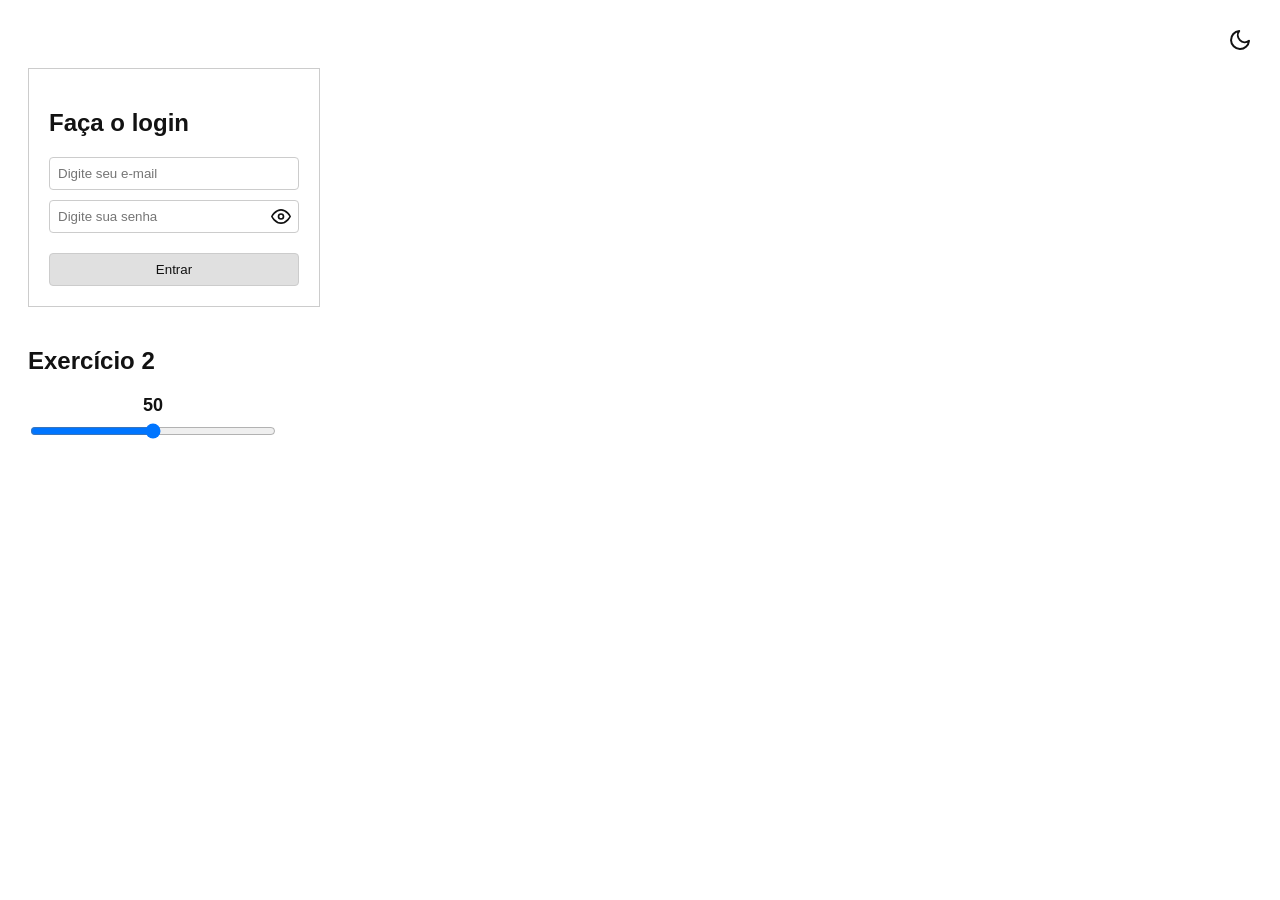
==== P2_TFLI_E3.1/index.html @ 285e47aa "feat: Add initial UI for login form, theme switcher, and range input (feat: Adiciona interface inici" ====
<!DOCTYPE html>
<html lang="pt-BR">
<head>
    <meta charset="UTF-8">
    <meta name="viewport" content="width=device-width, initial-scale=1.0">
    <title>Exercícios 1 e 2</title>
    <link rel="stylesheet" href="Css/style.css">
</head>
<body>

    <button type="button" id="btnTema" class="btn-tema" aria-label="Alternar Tema">
        <svg id="iconeSol" xmlns="http://www.w3.org/2000/svg" width="24" height="24" viewBox="0 0 24 24" fill="none" stroke="currentColor" stroke-width="2" stroke-linecap="round" stroke-linejoin="round" style="display: none;">
            <circle cx="12" cy="12" r="5"></circle>
            <line x1="12" y1="1" x2="12" y2="3"></line>
            <line x1="12" y1="21" x2="12" y2="23"></line>
            <line x1="4.22" y1="4.22" x2="5.64" y2="5.64"></line>
            <line x1="18.36" y1="18.36" x2="19.78" y2="19.78"></line>
            <line x1="1" y1="12" x2="3" y2="12"></line>
            <line x1="21" y1="12" x2="23" y2="12"></line>
            <line x1="4.22" y1="19.78" x2="5.64" y2="18.36"></line>
            <line x1="18.36" y1="5.64" x2="19.78" y2="4.22"></line>
        </svg>
        <svg id="iconeLua" xmlns="http://www.w3.org/2000/svg" width="24" height="24" viewBox="0 0 24 24" fill="none" stroke="currentColor" stroke-width="2" stroke-linecap="round" stroke-linejoin="round">
            <path d="M21 12.79A9 9 0 1 1 11.21 3 7 7 0 0 0 21 12.79z"></path>
        </svg>
    </button>

    <div class="container-login">
        <h2>Faça o login</h2>
        <input type="email" placeholder="Digite seu e-mail" class="input-padrao">
        
        <div class="container-senha">
            <input type="password" id="campoSenha" placeholder="Digite sua senha" class="input-padrao">
            <button type="button" id="btnOlho" class="btn-olho" aria-label="Mostrar senha">
                <svg id="iconeAberto" xmlns="http://www.w3.org/2000/svg" width="20" height="20" viewBox="0 0 24 24" fill="none" stroke="currentColor" stroke-width="2" stroke-linecap="round" stroke-linejoin="round">
                    <path d="M1 12s4-8 11-8 11 8 11 8-4 8-11 8-11-8-11-8z"></path>
                    <circle cx="12" cy="12" r="3"></circle>
                </svg>
                <svg id="iconeFechado" style="display: none;" xmlns="http://www.w3.org/2000/svg" width="20" height="20" viewBox="0 0 24 24" fill="none" stroke="currentColor" stroke-width="2" stroke-linecap="round" stroke-linejoin="round">
                    <path d="M17.94 17.94A10.07 10.07 0 0 1 12 20c-7 0-11-8-11-8a18.45 18.45 0 0 1 5.06-5.94M9.9 4.24A9.12 9.12 0 0 1 12 4c7 0 11 8 11 8a18.5 18.5 0 0 1-2.16 3.19m-6.72-1.07a3 3 0 1 1-4.24-4.24"></path>
                    <line x1="1" y1="1" x2="23" y2="23"></line>
                </svg>
            </button>
        </div>
        
        <button class="btn-entrar">Entrar</button>
    </div>

    <div class="container-range">
        <h2>Exercício 2</h2>
        <div class="controle-range">
            <span id="valorRange">50</span>
            <input type="range" id="meuRange" min="0" max="100" value="50">
        </div>
    </div>

    <script src="Js/script.js"></script>
</body>
</html>
---- P2_TFLI_E3.1/Css/style.css ----
:root {
    --bg-color: #ffffff;
    --text-color: #121212;
    --border-color: #cccccc;
    --input-bg: #ffffff;
    --btn-bg: #e0e0e0;
    --btn-hover: #d0d0d0;
}

[data-theme="dark"] {
    --bg-color: #121212;
    --text-color: #e0e0e0;
    --border-color: #555555;
    --input-bg: #1e1e1e;
    --btn-bg: #333333;
    --btn-hover: #444444;
}

body {
    font-family: Arial, sans-serif;
    background-color: var(--bg-color);
    color: var(--text-color);
    padding: 20px;
    transition: background-color 0.3s, color 0.3s;
}

.btn-tema {
    position: absolute;
    top: 20px;
    right: 20px;
    background: none;
    border: none;
    color: var(--text-color);
    cursor: pointer;
    padding: 8px;
    display: flex;
    align-items: center;
    justify-content: center;
    border-radius: 50%;
    transition: background-color 0.2s;
}

.btn-tema:hover {
    background-color: var(--btn-bg);
}

.container-login {
    border: 1px solid var(--border-color);
    padding: 20px;
    width: 250px;
    margin-bottom: 40px;
    margin-top: 40px;
}

.input-padrao {
    width: 100%;
    padding: 8px;
    margin-bottom: 10px;
    box-sizing: border-box;
    background-color: var(--input-bg);
    color: var(--text-color);
    border: 1px solid var(--border-color);
    border-radius: 4px;
}

.container-senha {
    position: relative;
    width: 100%;
    margin-bottom: 10px;
}

.container-senha .input-padrao {
    margin-bottom: 0;
    padding-right: 40px;
}

.btn-olho {
    position: absolute;
    right: 8px;
    top: 50%;
    transform: translateY(-50%);
    background: none;
    border: none;
    color: var(--text-color);
    cursor: pointer;
    padding: 0;
    display: flex;
    align-items: center;
    justify-content: center;
    height: 100%;
}

.btn-entrar {
    width: 100%;
    padding: 8px;
    background-color: var(--btn-bg);
    color: var(--text-color);
    border: 1px solid var(--border-color);
    border-radius: 4px;
    cursor: pointer;
    margin-top: 10px;
}

.btn-entrar:hover {
    background-color: var(--btn-hover);
}

.container-range {
    margin-top: 20px;
}

.controle-range {
    display: flex;
    flex-direction: column;
    width: 250px;
}

#valorRange {
    text-align: center;
    font-size: 18px;
    font-weight: bold;
    margin-bottom: 5px;
}
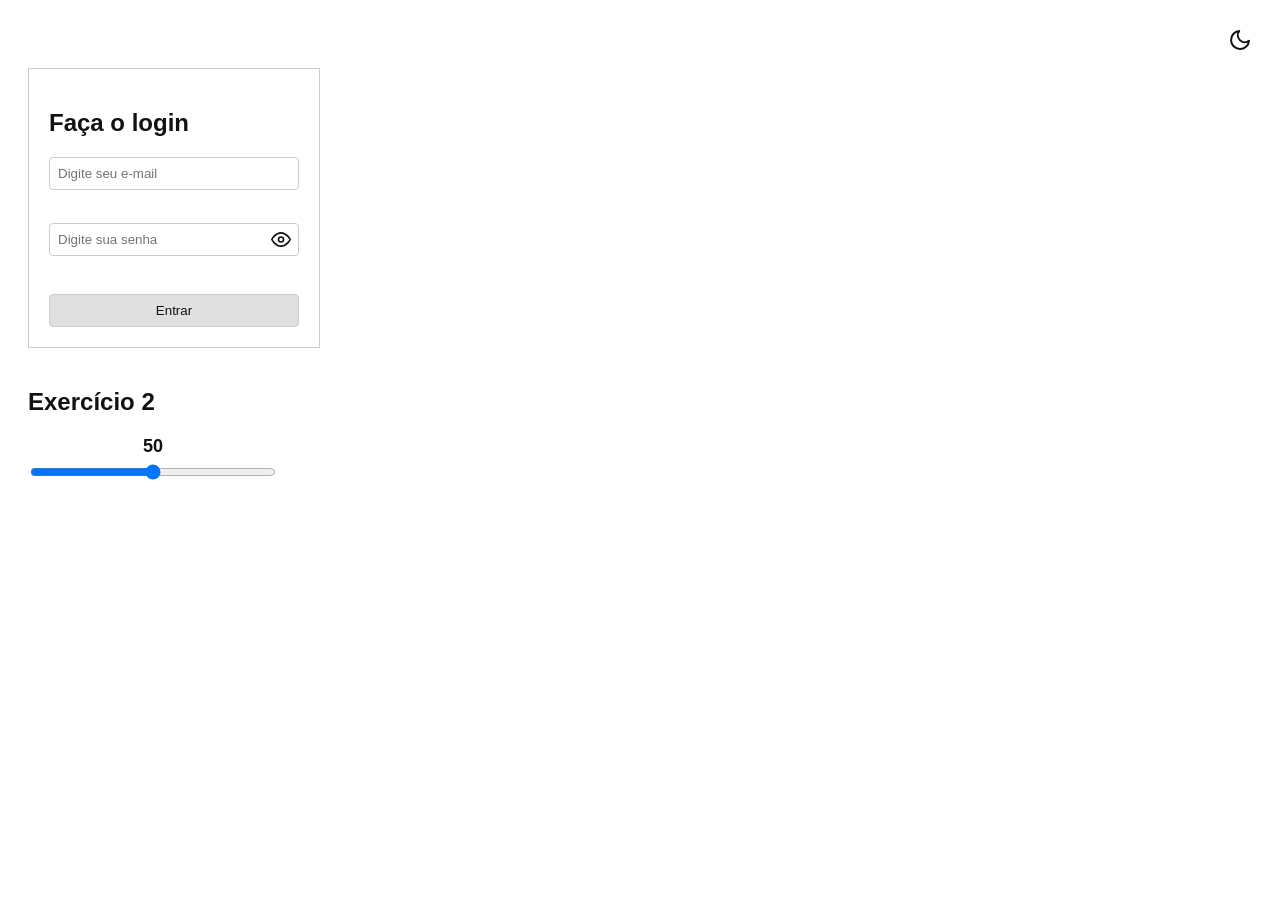
==== commit 3f024fd3: "Feat: Implement login form validation with visual feedback (Funcionalidade: Implementa validação de " ====
--- a/P2_TFLI_E3.1/index.html
+++ b/P2_TFLI_E3.1/index.html
@@ -25,26 +25,33 @@
         </svg>
     </button>
 
-    <div class="container-login">
+    <form id="formLogin" class="container-login">
         <h2>Faça o login</h2>
-        <input type="email" placeholder="Digite seu e-mail" class="input-padrao">
         
-        <div class="container-senha">
-            <input type="password" id="campoSenha" placeholder="Digite sua senha" class="input-padrao">
-            <button type="button" id="btnOlho" class="btn-olho" aria-label="Mostrar senha">
-                <svg id="iconeAberto" xmlns="http://www.w3.org/2000/svg" width="20" height="20" viewBox="0 0 24 24" fill="none" stroke="currentColor" stroke-width="2" stroke-linecap="round" stroke-linejoin="round">
-                    <path d="M1 12s4-8 11-8 11 8 11 8-4 8-11 8-11-8-11-8z"></path>
-                    <circle cx="12" cy="12" r="3"></circle>
-                </svg>
-                <svg id="iconeFechado" style="display: none;" xmlns="http://www.w3.org/2000/svg" width="20" height="20" viewBox="0 0 24 24" fill="none" stroke="currentColor" stroke-width="2" stroke-linecap="round" stroke-linejoin="round">
-                    <path d="M17.94 17.94A10.07 10.07 0 0 1 12 20c-7 0-11-8-11-8a18.45 18.45 0 0 1 5.06-5.94M9.9 4.24A9.12 9.12 0 0 1 12 4c7 0 11 8 11 8a18.5 18.5 0 0 1-2.16 3.19m-6.72-1.07a3 3 0 1 1-4.24-4.24"></path>
-                    <line x1="1" y1="1" x2="23" y2="23"></line>
-                </svg>
-            </button>
+        <div class="grupo-input">
+            <input type="email" id="campoEmail" placeholder="Digite seu e-mail" class="input-padrao">
+            <span class="erro-msg" id="erroEmail"></span>
         </div>
         
-        <button class="btn-entrar">Entrar</button>
-    </div>
+        <div class="grupo-input">
+            <div class="container-senha">
+                <input type="password" id="campoSenha" placeholder="Digite sua senha" class="input-padrao">
+                <button type="button" id="btnOlho" class="btn-olho" aria-label="Mostrar senha">
+                    <svg id="iconeAberto" xmlns="http://www.w3.org/2000/svg" width="20" height="20" viewBox="0 0 24 24" fill="none" stroke="currentColor" stroke-width="2" stroke-linecap="round" stroke-linejoin="round">
+                        <path d="M1 12s4-8 11-8 11 8 11 8-4 8-11 8-11-8-11-8z"></path>
+                        <circle cx="12" cy="12" r="3"></circle>
+                    </svg>
+                    <svg id="iconeFechado" style="display: none;" xmlns="http://www.w3.org/2000/svg" width="20" height="20" viewBox="0 0 24 24" fill="none" stroke="currentColor" stroke-width="2" stroke-linecap="round" stroke-linejoin="round">
+                        <path d="M17.94 17.94A10.07 10.07 0 0 1 12 20c-7 0-11-8-11-8a18.45 18.45 0 0 1 5.06-5.94M9.9 4.24A9.12 9.12 0 0 1 12 4c7 0 11 8 11 8a18.5 18.5 0 0 1-2.16 3.19m-6.72-1.07a3 3 0 1 1-4.24-4.24"></path>
+                        <line x1="1" y1="1" x2="23" y2="23"></line>
+                    </svg>
+                </button>
+            </div>
+            <span class="erro-msg" id="erroSenha"></span>
+        </div>
+        
+        <button type="submit" class="btn-entrar">Entrar</button>
+    </form>
 
     <div class="container-range">
         <h2>Exercício 2</h2>
--- a/P2_TFLI_E3.1/Css/style.css
+++ b/P2_TFLI_E3.1/Css/style.css
@@ -5,6 +5,7 @@
     --input-bg: #ffffff;
     --btn-bg: #e0e0e0;
     --btn-hover: #d0d0d0;
+    --error-color: #d32f2f;
 }
 
 [data-theme="dark"] {
@@ -14,6 +15,7 @@
     --input-bg: #1e1e1e;
     --btn-bg: #333333;
     --btn-hover: #444444;
+    --error-color: #ff5252;
 }
 
 body {
@@ -52,25 +54,31 @@
     margin-top: 40px;
 }
 
+.grupo-input {
+    margin-bottom: 15px;
+}
+
 .input-padrao {
     width: 100%;
     padding: 8px;
-    margin-bottom: 10px;
     box-sizing: border-box;
     background-color: var(--input-bg);
     color: var(--text-color);
     border: 1px solid var(--border-color);
     border-radius: 4px;
+    transition: border-color 0.2s;
+}
+
+.input-padrao.invalido {
+    border-color: var(--error-color);
 }
 
 .container-senha {
     position: relative;
     width: 100%;
-    margin-bottom: 10px;
 }
 
 .container-senha .input-padrao {
-    margin-bottom: 0;
     padding-right: 40px;
 }
 
@@ -98,11 +106,24 @@
     border: 1px solid var(--border-color);
     border-radius: 4px;
     cursor: pointer;
-    margin-top: 10px;
+    margin-top: 5px;
 }
 
 .btn-entrar:hover {
     background-color: var(--btn-hover);
+}
+
+.erro-msg {
+    display: block;
+    color: var(--error-color);
+    font-size: 12px;
+    margin-top: 4px;
+    min-height: 14px; 
+    visibility: hidden; 
+}
+
+.erro-msg.ativo {
+    visibility: visible;
 }
 
 .container-range {
